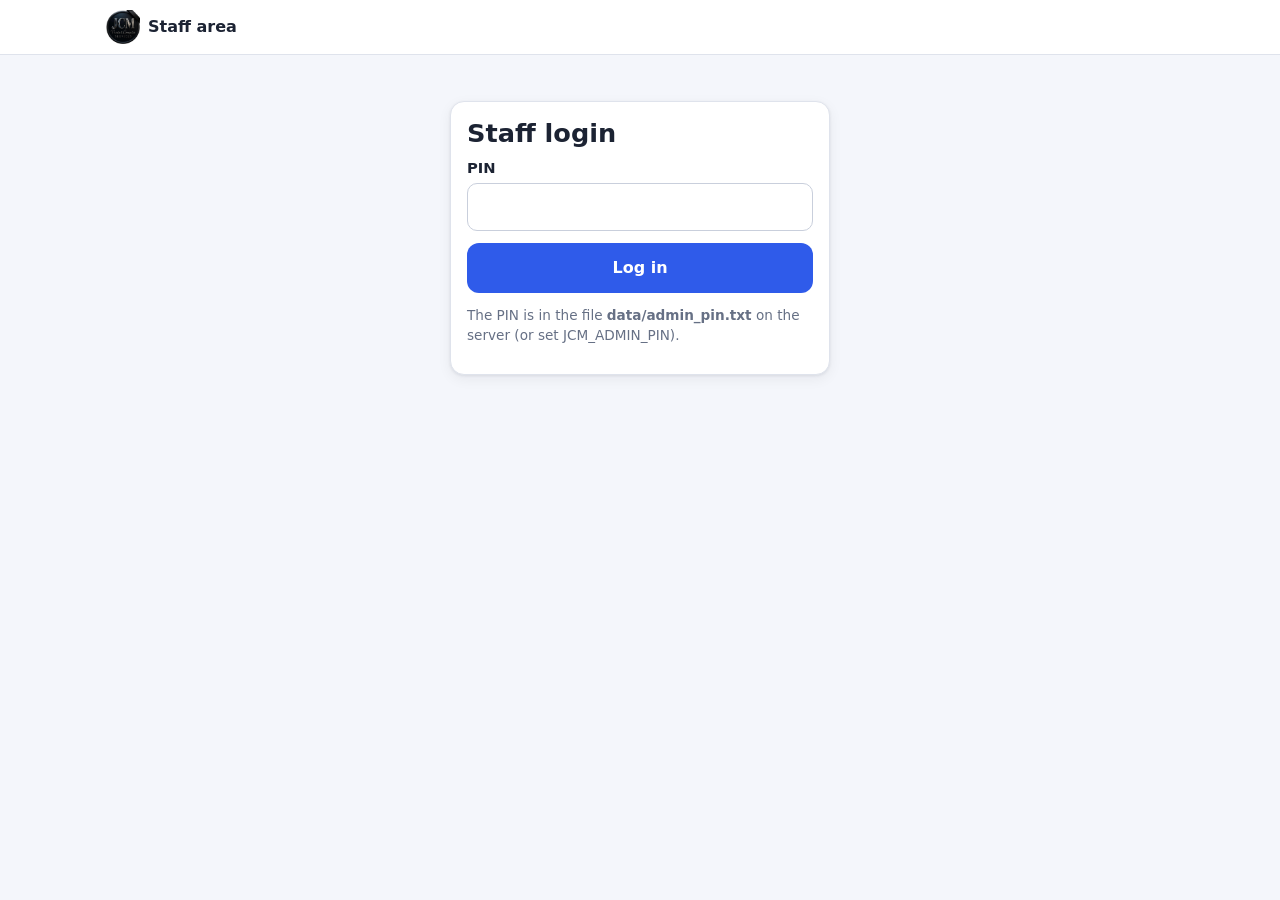
==== static/admin.html @ 5e16b4f7 "version 2" ====
<!doctype html>
<html lang="en">
<head>
<meta charset="utf-8">
<meta name="viewport" content="width=device-width, initial-scale=1">
<title>Staff - Orders</title>
<meta name="robots" content="noindex">
<link rel="icon" href="/favicon.ico">
<link rel="stylesheet" href="/static/css/app.css">
</head>
<body>
<header class="topbar"><div class="in">
  <a class="brand" href="/"><img src="/static/images/logo.jpg" alt="" width="34" height="34"><span>Staff area</span></a>
  <span id="waiting" class="badge warn hidden"></span>
  <button class="btn ghost small hidden" id="soundBtn" type="button" aria-pressed="false">&#128276; Sound off</button>
  <button class="btn ghost small hidden" id="logoutBtn" type="button">Log out</button>
</div></header>

<main class="container wide">
<section class="card" id="loginCard" style="max-width:380px;margin:30px auto">
  <h1>Staff login</h1>
  <form id="loginForm" class="stack">
    <div><label for="pin">PIN</label><input id="pin" type="password" inputmode="numeric" autocomplete="current-password"></div>
    <div id="loginErr" class="alert bad hidden" role="alert"></div>
    <button class="btn block" type="submit">Log in</button>
    <p class="small muted">The PIN is in the file <b>data/admin_pin.txt</b> on the server (or set JCM_ADMIN_PIN).</p>
  </form>
</section>

<div id="app" class="hidden">
  <div class="tabs" role="tablist">
    <button class="chip" data-tab="orders" aria-pressed="true">Orders</button>
    <button class="chip" data-tab="summary" aria-pressed="false">Sales</button>
    <button class="chip" data-tab="tools" aria-pressed="false">Tools</button>
  </div>

  <section id="tab-orders">
    <div id="storageWarn" class="alert bad hidden"></div>
    <div class="card stack" style="margin-bottom:14px">
      <div class="row">
        <div><label for="fDate" class="small">Date</label><input type="date" id="fDate"></div>
        <label class="check" style="margin-top:20px"><input type="checkbox" id="fAll"><span>All dates</span></label>
        <div class="grow"><label for="fQ" class="small">Search</label><input type="search" id="fQ" placeholder="name, phone, order no."></div>
      </div>
      <div class="chips" id="fStatus"></div>
      <div class="chips" id="fCat"></div>
    </div>
    <div class="admin-grid">
      <div><ul class="olist" id="olist"></ul><p class="muted center" id="oempty">No orders.</p></div>
      <div class="card" id="detail"><p class="muted">Pick an order on the left.</p></div>
    </div>
  </section>

  <section id="tab-summary" class="hidden card stack">
    <div class="row">
      <div><label class="small" for="sFrom">From</label><input type="date" id="sFrom"></div>
      <div><label class="small" for="sTo">To</label><input type="date" id="sTo"></div>
      <button class="btn small" id="sGo" type="button" style="margin-top:20px">Show</button>
      <a class="btn small outline" id="sCsv" style="margin-top:20px">Download CSV</a>
    </div>
    <div id="sOut"></div>
  </section>

  <section id="tab-tools" class="hidden card stack">
    <h2>Server</h2>
    <div id="toolStatus"></div>
    <button class="btn outline small" id="reindexBtn" type="button">Re-scan order folders</button>
    <p class="small muted">Use this if you copied old order folders into the NAS or restored from a backup.</p>
    <h2 style="margin-top:12px">Customer poster</h2>
    <p class="small muted">Print this and put it on the counter. Customers connect to the Wi-Fi, scan, and send files.</p>
    <div><label for="wifiName" class="small">Wi-Fi name (shown on the poster)</label><input type="text" id="wifiName" maxlength="40" placeholder="e.g. JCM-PRINT"></div>
    <div id="qrBox"></div>
    <button class="btn" id="posterBtn" type="button">Print poster</button>
  </section>
</div>
</main>

<div id="posterWrap">
  <h1 id="pTitle" style="font-size:2.4rem"></h1>
  <h2>Send your files to print - no internet needed!</h2>
  <ol style="text-align:left;display:inline-block;font-size:1.4rem;line-height:1.7">
    <li>Connect to Wi-Fi: <b id="pWifi"></b></li>
    <li>Scan the code (or open the address below)</li>
    <li>Choose your files, check the price, tap <b>Send</b></li>
  </ol>
  <div><img id="pQr" class="poster-qr" alt=""></div>
  <p style="font-size:1.8rem"><b id="pUrl"></b></p>
</div>

<script src="/static/js/common.js"></script>
<script src="/static/js/admin.js"></script>
</body>
</html>
---- static/css/app.css ----
/* JCM Print Portal - hand-written CSS, no frameworks, no CDN: works with zero internet. */
:root{--bg:#f4f6fb;--card:#fff;--ink:#1c2333;--muted:#667085;--line:#dfe3ec;--brand:#2f5bea;--brand-d:#2347c0;
--ok:#16803c;--okbg:#e7f6ec;--warn:#9a6700;--warnbg:#fff4d6;--bad:#b42318;--badbg:#fde8e6;--radius:14px;
--shadow:0 1px 3px rgba(16,24,40,.08),0 4px 14px rgba(16,24,40,.06)}
*{box-sizing:border-box}
html{-webkit-text-size-adjust:100%}
body{margin:0;font:16px/1.5 system-ui,-apple-system,"Segoe UI",Roboto,"Helvetica Neue",Arial,sans-serif;background:var(--bg);color:var(--ink)}
img{max-width:100%;height:auto}
a{color:var(--brand)}
h1,h2,h3,h4{line-height:1.2;margin:0 0 .5rem}
h1{font-size:1.6rem}h2{font-size:1.3rem}h3{font-size:1.1rem}
p{margin:0 0 .75rem}
.container{max-width:640px;margin:0 auto;padding:16px}
.container.wide{max-width:1100px}
.muted{color:var(--muted)}.small{font-size:.85rem}.center{text-align:center}.hidden{display:none!important}
.stack>*+*{margin-top:12px}
.row{display:flex;gap:10px;align-items:center;flex-wrap:wrap}.row.spread{justify-content:space-between}
.grow{flex:1 1 0;min-width:0}
.grid2{display:grid;grid-template-columns:1fr 1fr;gap:10px}
.sr-only{position:absolute;width:1px;height:1px;overflow:hidden;clip:rect(0 0 0 0);white-space:nowrap}
/* top bar */
.topbar{background:var(--card);border-bottom:1px solid var(--line);position:sticky;top:0;z-index:20}
.topbar .in{max-width:1100px;margin:0 auto;padding:10px 16px;display:flex;align-items:center;gap:12px}
.brand{font-weight:700;color:var(--ink);text-decoration:none;display:flex;align-items:center;gap:8px;flex:1;min-width:0}
.brand img{width:34px;height:34px;border-radius:8px;object-fit:cover}
.brand span{overflow:hidden;text-overflow:ellipsis;white-space:nowrap}
.langbtn{border:1px solid var(--line);background:#fff;border-radius:999px;padding:6px 12px;font-weight:600;cursor:pointer;color:var(--ink)}
/* cards & forms */
.card{background:var(--card);border:1px solid var(--line);border-radius:var(--radius);box-shadow:var(--shadow);padding:16px}
.card+.card{margin-top:14px}
label{display:block;font-weight:600;margin-bottom:4px;font-size:.92rem}
input[type=text],input[type=tel],input[type=number],input[type=password],input[type=date],input[type=search],select,textarea{
width:100%;padding:11px 12px;border:1px solid #c9cfdc;border-radius:10px;font:inherit;background:#fff;color:var(--ink)}
textarea{min-height:90px;resize:vertical}
input:focus,select:focus,textarea:focus,button:focus-visible,a:focus-visible,summary:focus-visible{outline:3px solid #9db4ff;outline-offset:1px}
.check{display:flex;gap:10px;align-items:flex-start;font-weight:500;margin:6px 0}
.check input{width:20px;height:20px;margin-top:2px;flex:none}
.btn{display:inline-flex;align-items:center;justify-content:center;gap:8px;border:1px solid transparent;border-radius:12px;padding:12px 18px;
font:inherit;font-weight:700;cursor:pointer;text-decoration:none;min-height:46px;background:var(--brand);color:#fff;text-align:center}
.btn:hover{background:var(--brand-d)}
.btn.outline{background:#fff;color:var(--brand);border-color:var(--brand)}.btn.outline:hover{background:#eef2ff}
.btn.ghost{background:#fff;color:var(--ink);border-color:var(--line)}
.btn.danger{background:var(--bad)}
.btn.good{background:var(--ok)}
.btn.small{min-height:36px;padding:6px 12px;font-size:.88rem;border-radius:9px}
.btn.block{width:100%}
.btn[disabled]{opacity:.55;cursor:not-allowed}
.badge{display:inline-block;padding:2px 10px;border-radius:999px;font-size:.78rem;font-weight:700;background:#eef2ff;color:var(--brand-d)}
.badge.ok{background:var(--okbg);color:var(--ok)}.badge.warn{background:var(--warnbg);color:var(--warn)}.badge.bad{background:var(--badbg);color:var(--bad)}
.alert{border-radius:10px;padding:10px 12px;font-size:.92rem;margin:10px 0;border:1px solid}
.alert.info{background:#eef2ff;border-color:#c7d2fe;color:#1e3a8a}.alert.warn{background:var(--warnbg);border-color:#f3d37a;color:#6b4a00}
.alert.bad{background:var(--badbg);border-color:#f3b3ad;color:var(--bad)}.alert.ok{background:var(--okbg);border-color:#a7dcb5;color:#0f5c2a}
/* dropzone + file list */
.drop{border:2px dashed #9db4ff;background:#f5f8ff;border-radius:var(--radius);padding:22px 12px;text-align:center;cursor:pointer}
.drop.over{background:#e3ebff;border-color:var(--brand)}
.drop .big{font-size:2rem;line-height:1}
.files{list-style:none;margin:10px 0 0;padding:0}
.files li{display:flex;gap:10px;align-items:center;border:1px solid var(--line);border-radius:10px;padding:8px;margin-top:8px;background:#fff}
.files .thumb{width:46px;height:46px;border-radius:8px;object-fit:cover;background:#eef0f6;flex:none;display:flex;align-items:center;justify-content:center;font-size:1.3rem}
.files .meta{flex:1;min-width:0}.files .nm{font-weight:600;overflow:hidden;text-overflow:ellipsis;white-space:nowrap}
.files .sub{font-size:.8rem;color:var(--muted)}
.x{border:0;background:#f1f3f9;border-radius:50%;width:32px;height:32px;cursor:pointer;font-size:1.1rem;color:var(--bad);flex:none}
/* estimate */
.estimate{background:#f1f8f3;border:1px solid #bfe3c9;border-radius:var(--radius);padding:14px}
.estimate .tot{font-size:1.9rem;font-weight:800;color:var(--ok)}
.estimate ul{margin:6px 0 0;padding-left:18px;font-size:.9rem;color:#355}
.progress{height:12px;background:#e5e9f5;border-radius:99px;overflow:hidden;margin-top:8px}
.progress>i{display:block;height:100%;width:0;background:var(--brand);transition:width .2s}
/* dialogs */
dialog{border:0;border-radius:18px;padding:0;width:min(96vw,760px);max-height:94vh;box-shadow:0 20px 60px rgba(0,0,0,.35)}
dialog::backdrop{background:rgba(15,20,40,.55)}
dialog .dh{display:flex;align-items:center;justify-content:space-between;padding:12px 16px;border-bottom:1px solid var(--line);position:sticky;top:0;background:#fff;z-index:2}
dialog .db{padding:14px 16px;overflow:auto;max-height:calc(94vh - 130px)}
dialog .df{padding:12px 16px;border-top:1px solid var(--line);display:flex;gap:10px;justify-content:flex-end;flex-wrap:wrap;position:sticky;bottom:0;background:#fff}
.studio{display:grid;grid-template-columns:1fr;gap:14px}
@media(min-width:700px){.studio{grid-template-columns:1.1fr 1fr}}
.canvaswrap{background:#e9ecf4;border-radius:12px;padding:10px;text-align:center}
.canvaswrap canvas{max-width:100%;height:auto;background:#fff;box-shadow:0 2px 10px rgba(0,0,0,.2);touch-action:none}
.layouts{display:grid;grid-template-columns:repeat(auto-fill,minmax(130px,1fr));gap:8px}
.layouts button{border:2px solid var(--line);background:#fff;border-radius:10px;padding:8px;text-align:left;cursor:pointer;font:inherit;color:var(--ink)}
.layouts button[aria-pressed=true]{border-color:var(--brand);background:#eef2ff}
.layouts b{display:block;font-size:.88rem}.layouts span{font-size:.78rem;color:var(--muted)}
/* hub */
.hero{text-align:center;padding:22px 8px 8px}.hero img{width:84px;height:84px;border-radius:20px;object-fit:cover;box-shadow:var(--shadow)}
.cards{display:grid;gap:14px;grid-template-columns:1fr}
@media(min-width:760px){.cards{grid-template-columns:repeat(3,1fr)}}
.svc{display:flex;flex-direction:column;overflow:hidden;padding:0}
.svc .pic{height:150px;background:#dfe7ff;position:relative;overflow:hidden;display:flex;align-items:center;justify-content:center;font-size:3.4rem}
.svc .pic img{position:absolute;inset:0;width:100%;height:100%;object-fit:cover;opacity:0;transition:opacity .8s}
.svc .pic img.on{opacity:1}
.svc .body{padding:14px;display:flex;flex-direction:column;gap:8px;flex:1}
.svc ul{margin:0;padding-left:18px;font-size:.92rem;color:#3b4457}.svc .body .btn{margin-top:auto}
.footer{text-align:center;color:var(--muted);font-size:.85rem;padding:24px 8px}
.gallery{display:grid;grid-template-columns:repeat(auto-fill,minmax(150px,1fr));gap:10px}
.gallery figure{margin:0}.gallery img{width:100%;aspect-ratio:1/1;object-fit:cover;border-radius:12px;background:#e9ecf4}
.gallery figcaption{font-size:.82rem;text-align:center;color:var(--muted);margin-top:4px}
table{border-collapse:collapse;width:100%;font-size:.92rem}
th,td{padding:8px 10px;border-bottom:1px solid var(--line);text-align:left;vertical-align:top}
th{background:#f3f5fb;font-size:.8rem;text-transform:uppercase;letter-spacing:.03em;color:var(--muted)}
.tablewrap{overflow-x:auto}
/* success + status timeline */
.codebox{font:700 1.6rem/1.2 ui-monospace,Menlo,Consolas,monospace;letter-spacing:.12em;background:#fff;border:2px dashed var(--ok);border-radius:12px;padding:10px 14px;display:inline-block}
.steps{list-style:none;margin:12px 0;padding:0}
.steps li{position:relative;padding:6px 0 6px 34px;color:var(--muted)}
.steps li:before{content:"";position:absolute;left:6px;top:9px;width:16px;height:16px;border-radius:50%;background:#dfe3ec}
.steps li.done{color:var(--ink)}.steps li.done:before{background:var(--ok)}
.steps li.now{font-weight:800;color:var(--brand-d)}.steps li.now:before{background:var(--brand);box-shadow:0 0 0 5px #dbe4ff}
/* toast */
#toasts{position:fixed;left:0;right:0;bottom:14px;display:flex;flex-direction:column;align-items:center;gap:8px;z-index:100;pointer-events:none;padding:0 12px}
.toast{background:#1c2333;color:#fff;padding:10px 16px;border-radius:12px;box-shadow:var(--shadow);max-width:560px;pointer-events:auto}
.toast.bad{background:var(--bad)}.toast.ok{background:var(--ok)}
/* admin */
.admin-grid{display:grid;gap:14px;grid-template-columns:1fr}
@media(min-width:900px){.admin-grid{grid-template-columns:minmax(300px,420px) 1fr;align-items:start}}
.olist{list-style:none;margin:0;padding:0;max-height:70vh;overflow:auto}
.olist li{border:1px solid var(--line);border-radius:12px;padding:10px;margin-bottom:8px;cursor:pointer;background:#fff}
.olist li.sel{border-color:var(--brand);box-shadow:0 0 0 2px #cbd8ff}
.olist li.new{animation:flash 1.6s ease 2}
@keyframes flash{50%{background:#fff3b0}}
.chips{display:flex;gap:6px;flex-wrap:wrap}
.chip{border:1px solid var(--line);background:#fff;border-radius:999px;padding:5px 12px;font-size:.85rem;font-weight:600;cursor:pointer;color:var(--ink)}
.chip[aria-pressed=true]{background:var(--brand);color:#fff;border-color:var(--brand)}
.kv{display:grid;grid-template-columns:120px 1fr;gap:4px 10px;font-size:.92rem}.kv dt{color:var(--muted)}.kv dd{margin:0;word-break:break-word}
.tabs{display:flex;gap:6px;margin-bottom:12px;flex-wrap:wrap}
.preview{max-width:120px;max-height:120px;border-radius:8px;border:1px solid var(--line)}
/* print slip */
.slip{font-family:ui-monospace,Menlo,Consolas,monospace;max-width:320px;margin:0 auto;padding:12px;background:#fff}
.slip h1{font-size:1.5rem}.slip-total{font-size:1.2rem;font-weight:700}
@media print{.no-print,.topbar,#toasts{display:none!important}body{background:#fff}}
@media (prefers-reduced-motion:reduce){*{animation:none!important;transition:none!important}}
.drop:focus-within{outline:3px solid #9db4ff;outline-offset:2px}
.drop .sub{color:var(--muted);font-size:.88rem}
details.rates summary{cursor:pointer;font-weight:700;color:var(--brand-d)}
.hint{font-size:.85rem;color:var(--muted)}
.bigid{font:800 1.9rem/1.1 ui-monospace,Menlo,Consolas,monospace;word-break:break-all}
body.printing-poster>*:not(#posterWrap){display:none!important}
#posterWrap{display:none}body.printing-poster #posterWrap{display:block;text-align:center;padding:30px}
.poster-qr{width:340px;max-width:80%}
.sticky-actions{position:sticky;bottom:0;background:#fff;padding:10px 0}

.drop .sub{font-weight:400}
.grid2.wide2{grid-template-columns:1fr 1.6fr}
select{text-overflow:ellipsis}
@media(max-width:699px){.canvaswrap canvas{max-height:34vh;width:auto}}
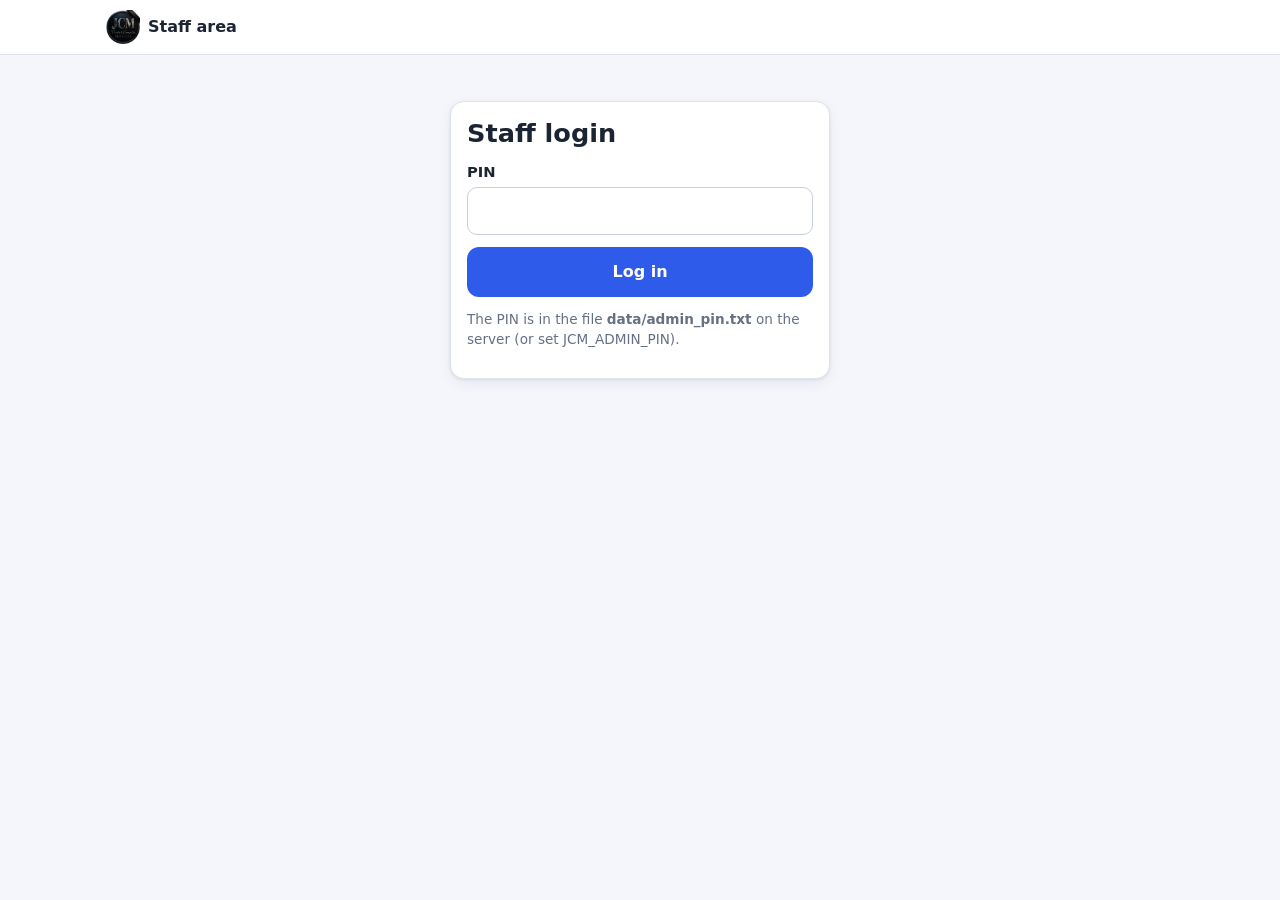
==== commit 4dcbd115: "version 3" ====
--- a/static/admin.html
+++ b/static/admin.html
@@ -11,6 +11,7 @@
 <body>
 <header class="topbar"><div class="in">
   <a class="brand" href="/"><img src="/static/images/logo.jpg" alt="" width="34" height="34"><span>Staff area</span></a>
+  <span id="whoami" class="small muted"></span>
   <span id="waiting" class="badge warn hidden"></span>
   <button class="btn ghost small hidden" id="soundBtn" type="button" aria-pressed="false">&#128276; Sound off</button>
   <button class="btn ghost small hidden" id="logoutBtn" type="button">Log out</button>
@@ -20,6 +21,7 @@
 <section class="card" id="loginCard" style="max-width:380px;margin:30px auto">
   <h1>Staff login</h1>
   <form id="loginForm" class="stack">
+    <div id="nameRow" class="hidden"><label for="staffName">Who are you?</label><select id="staffName"></select></div>
     <div><label for="pin">PIN</label><input id="pin" type="password" inputmode="numeric" autocomplete="current-password"></div>
     <div id="loginErr" class="alert bad hidden" role="alert"></div>
     <button class="btn block" type="submit">Log in</button>
@@ -66,6 +68,20 @@
     <div id="toolStatus"></div>
     <button class="btn outline small" id="reindexBtn" type="button">Re-scan order folders</button>
     <p class="small muted">Use this if you copied old order folders into the NAS or restored from a backup.</p>
+    <div id="ownerTools" class="hidden stack">
+      <h2 style="margin-top:12px">Staff accounts <span class="small muted">(owners only)</span></h2>
+      <div id="staffBox" class="small"></div>
+      <div class="grid2"><div><label for="stName" class="small">Name</label><input id="stName" type="text" maxlength="30"></div>
+        <div><label for="stPin" class="small">PIN (4-12 digits)</label><input id="stPin" type="password" inputmode="numeric" maxlength="12" autocomplete="new-password"></div></div>
+      <div class="row"><select id="stRole" style="width:auto"><option value="staff">Staff</option><option value="owner">Owner</option></select>
+        <button class="btn small" id="stSave" type="button">Save / reset PIN</button></div>
+      <p class="small muted">Everything a person does is recorded under their name (order &rarr; History). Once everyone has an account, set <b>admin.allow_shared_pin</b> to <b>false</b> in config.json to switch the old shared PIN off.</p>
+      <h2 style="margin-top:12px">Backup</h2>
+      <div id="backupBox" class="small"></div>
+      <div class="row"><button class="btn small outline" id="backupNow" type="button">Back up now</button><a class="btn small ghost" id="backupDl" href="/api/admin/backup/download">Download latest</a></div>
+      <h2 style="margin-top:12px">POS connection</h2>
+      <div id="posBox" class="stack"></div>
+    </div>
     <h2 style="margin-top:12px">Customer poster</h2>
     <p class="small muted">Print this and put it on the counter. Customers connect to the Wi-Fi, scan, and send files.</p>
     <div><label for="wifiName" class="small">Wi-Fi name (shown on the poster)</label><input type="text" id="wifiName" maxlength="40" placeholder="e.g. JCM-PRINT"></div>
@@ -85,6 +101,7 @@
   </ol>
   <div><img id="pQr" class="poster-qr" alt=""></div>
   <p style="font-size:1.8rem"><b id="pUrl"></b></p>
+  <p style="font-size:1.2rem" id="pPublicWrap" class="hidden">Using mobile data? Open: <b id="pPublic"></b></p>
 </div>
 
 <script src="/static/js/common.js"></script>
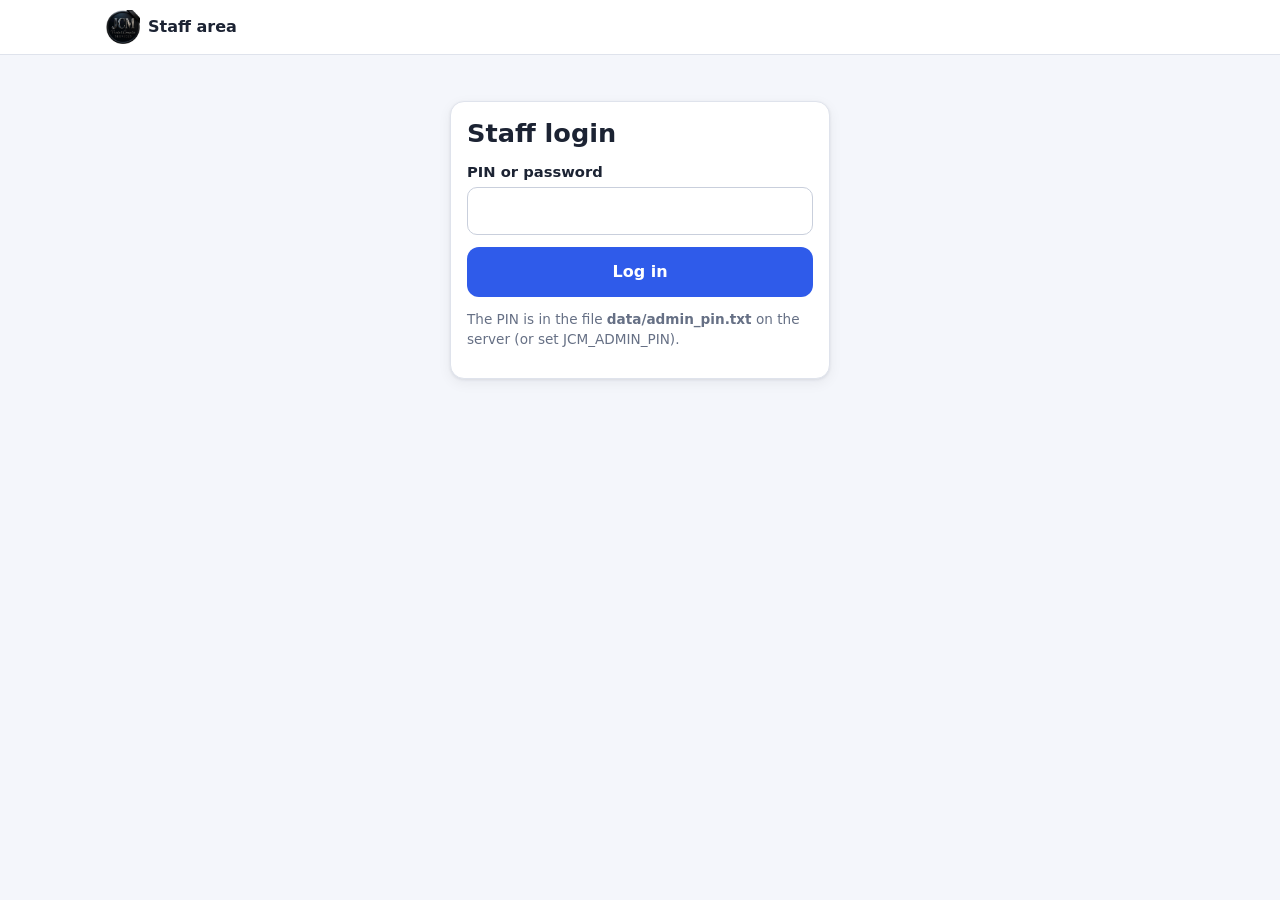
==== commit ebf3f99a: "v6 security updates" ====
--- a/static/admin.html
+++ b/static/admin.html
@@ -22,7 +22,7 @@
   <h1>Staff login</h1>
   <form id="loginForm" class="stack">
     <div id="nameRow" class="hidden"><label for="staffName">Who are you?</label><select id="staffName"></select></div>
-    <div><label for="pin">PIN</label><input id="pin" type="password" inputmode="numeric" autocomplete="current-password"></div>
+    <div><label for="pin">PIN or password</label><input id="pin" type="password" autocomplete="current-password"></div>
     <div id="loginErr" class="alert bad hidden" role="alert"></div>
     <button class="btn block" type="submit">Log in</button>
     <p class="small muted">The PIN is in the file <b>data/admin_pin.txt</b> on the server (or set JCM_ADMIN_PIN).</p>
@@ -33,6 +33,7 @@
   <div class="tabs" role="tablist">
     <button class="chip" data-tab="orders" aria-pressed="true">Orders</button>
     <button class="chip" data-tab="summary" aria-pressed="false">Sales</button>
+    <button class="chip" data-tab="catalog" aria-pressed="false">Catalog</button>
     <button class="chip" data-tab="tools" aria-pressed="false">Tools</button>
   </div>
 
@@ -42,7 +43,7 @@
       <div class="row">
         <div><label for="fDate" class="small">Date</label><input type="date" id="fDate"></div>
         <label class="check" style="margin-top:20px"><input type="checkbox" id="fAll"><span>All dates</span></label>
-        <div class="grow"><label for="fQ" class="small">Search</label><input type="search" id="fQ" placeholder="name, phone, order no."></div>
+        <div class="grow"><label for="fQ" class="small">Search</label><input type="search" id="fQ" placeholder="name, phone, order no., code"></div>
       </div>
       <div class="chips" id="fStatus"></div>
       <div class="chips" id="fCat"></div>
@@ -63,6 +64,22 @@
     <div id="sOut"></div>
   </section>
 
+  <section id="tab-catalog" class="hidden">
+    <div class="cat-bar">
+      <b>Catalog</b>
+      <div class="tabs" style="margin:0">
+        <button class="chip" type="button" data-cpanel="souv" aria-pressed="true">&#127873; Souvenirs</button>
+        <button class="chip" type="button" data-cpanel="repair" aria-pressed="false">&#128187; Tech repair</button>
+      </div>
+      <span class="grow"></span>
+      <span id="catStatus" class="small muted"></span>
+      <button class="btn small ghost" id="catDiscard" type="button" disabled>Discard changes</button>
+      <button class="btn small" id="catSave" type="button" disabled>Save changes</button>
+    </div>
+    <div id="catPanelSouv" class="card"></div>
+    <div id="catPanelRepair" class="card hidden"></div>
+  </section>
+
   <section id="tab-tools" class="hidden card stack">
     <h2>Server</h2>
     <div id="toolStatus"></div>
@@ -72,9 +89,10 @@
       <h2 style="margin-top:12px">Staff accounts <span class="small muted">(owners only)</span></h2>
       <div id="staffBox" class="small"></div>
       <div class="grid2"><div><label for="stName" class="small">Name</label><input id="stName" type="text" maxlength="30"></div>
-        <div><label for="stPin" class="small">PIN (4-12 digits)</label><input id="stPin" type="password" inputmode="numeric" maxlength="12" autocomplete="new-password"></div></div>
+        <div><label for="stPin" class="small">PIN (6+ digits) or password (8+ characters)</label><input id="stPin" type="password" maxlength="64" autocomplete="new-password"></div></div>
       <div class="row"><select id="stRole" style="width:auto"><option value="staff">Staff</option><option value="owner">Owner</option></select>
-        <button class="btn small" id="stSave" type="button">Save / reset PIN</button></div>
+        <button class="btn small" id="stSave" type="button">Save / reset PIN</button>
+        <button class="btn small outline" id="stRevokeAll" type="button" title="Ends every other staff login, e.g. after a lost phone">Log out everyone else</button></div>
       <p class="small muted">Everything a person does is recorded under their name (order &rarr; History). Once everyone has an account, set <b>admin.allow_shared_pin</b> to <b>false</b> in config.json to switch the old shared PIN off.</p>
       <h2 style="margin-top:12px">Backup</h2>
       <div id="backupBox" class="small"></div>
@@ -106,5 +124,6 @@
 
 <script src="/static/js/common.js"></script>
 <script src="/static/js/admin.js"></script>
+<script src="/static/js/admin_catalog.js"></script>
 </body>
 </html>
--- a/static/css/app.css
+++ b/static/css/app.css
@@ -142,3 +142,30 @@
 .grid2.wide2{grid-template-columns:1fr 1.6fr}
 select{text-overflow:ellipsis}
 @media(max-width:699px){.canvaswrap canvas{max-height:34vh;width:auto}}
+
+/* ---- souvenirs gallery from the catalog: tappable pictures, out-of-stock, picture viewer */
+.gallery .pic{position:relative;display:block;width:100%;padding:0;border:0;background:none;cursor:zoom-in;border-radius:12px}
+.gallery .pic.noimg{aspect-ratio:1/1;background:#e9ecf4;cursor:default}
+.gallery .more{position:absolute;right:6px;bottom:6px;background:rgba(0,0,0,.65);color:#fff;border-radius:999px;padding:1px 9px;font-size:.78rem;font-weight:700}
+.gallery .oos{position:absolute;left:6px;top:6px;background:#b42318;color:#fff;border-radius:999px;padding:1px 9px;font-size:.78rem;font-weight:700}
+.gallery figure.soldout img{filter:grayscale(1);opacity:.55}
+.lightbox{position:fixed;inset:0;background:rgba(0,0,0,.88);z-index:100;display:flex;align-items:center;justify-content:center;flex-direction:column;padding:16px}
+.lightbox.hidden{display:none}
+.lightbox img{max-width:100%;max-height:78vh;border-radius:8px;background:#fff}
+.lightbox .lb-cap{color:#fff;margin-top:10px;font-weight:600;text-align:center}
+.lightbox button{position:absolute;background:rgba(255,255,255,.18);color:#fff;border:0;border-radius:999px;width:44px;height:44px;font-size:1.8rem;line-height:1;cursor:pointer}
+.lightbox .lb-x{top:12px;right:12px}.lightbox .lb-prev{left:10px;top:50%}.lightbox .lb-next{right:10px;top:50%}
+
+/* ---- staff catalog editor */
+.cat-bar{position:sticky;top:0;z-index:5;background:#fff;border:1px solid var(--line);border-radius:12px;padding:10px;display:flex;gap:10px;align-items:center;flex-wrap:wrap;margin-bottom:12px}
+.cat-box{border:1px solid var(--line);border-radius:12px;padding:12px;margin:10px 0;background:#fafbff}
+.cat-item{border-top:1px dashed var(--line);padding:10px 0}
+.cat-imgs{display:flex;gap:8px;flex-wrap:wrap;margin:6px 0}
+.cat-im{position:relative;width:76px;height:76px}
+.cat-im img{width:76px;height:76px;object-fit:cover;border-radius:10px;border:1px solid var(--line)}
+.cat-im button{position:absolute;top:-6px;right:-6px;width:24px;height:24px;border-radius:999px;border:0;background:#b42318;color:#fff;font-weight:800;cursor:pointer;line-height:1}
+.cat-im button.cv{left:-6px;right:auto;background:#f59e0b}
+.cat-im.cover img{outline:3px solid #f59e0b}
+.cat-row{display:flex;gap:8px;align-items:center;flex-wrap:wrap}
+.cat-row input[type=text]{flex:1 1 160px;min-width:0}
+.cat-off{opacity:.6}
